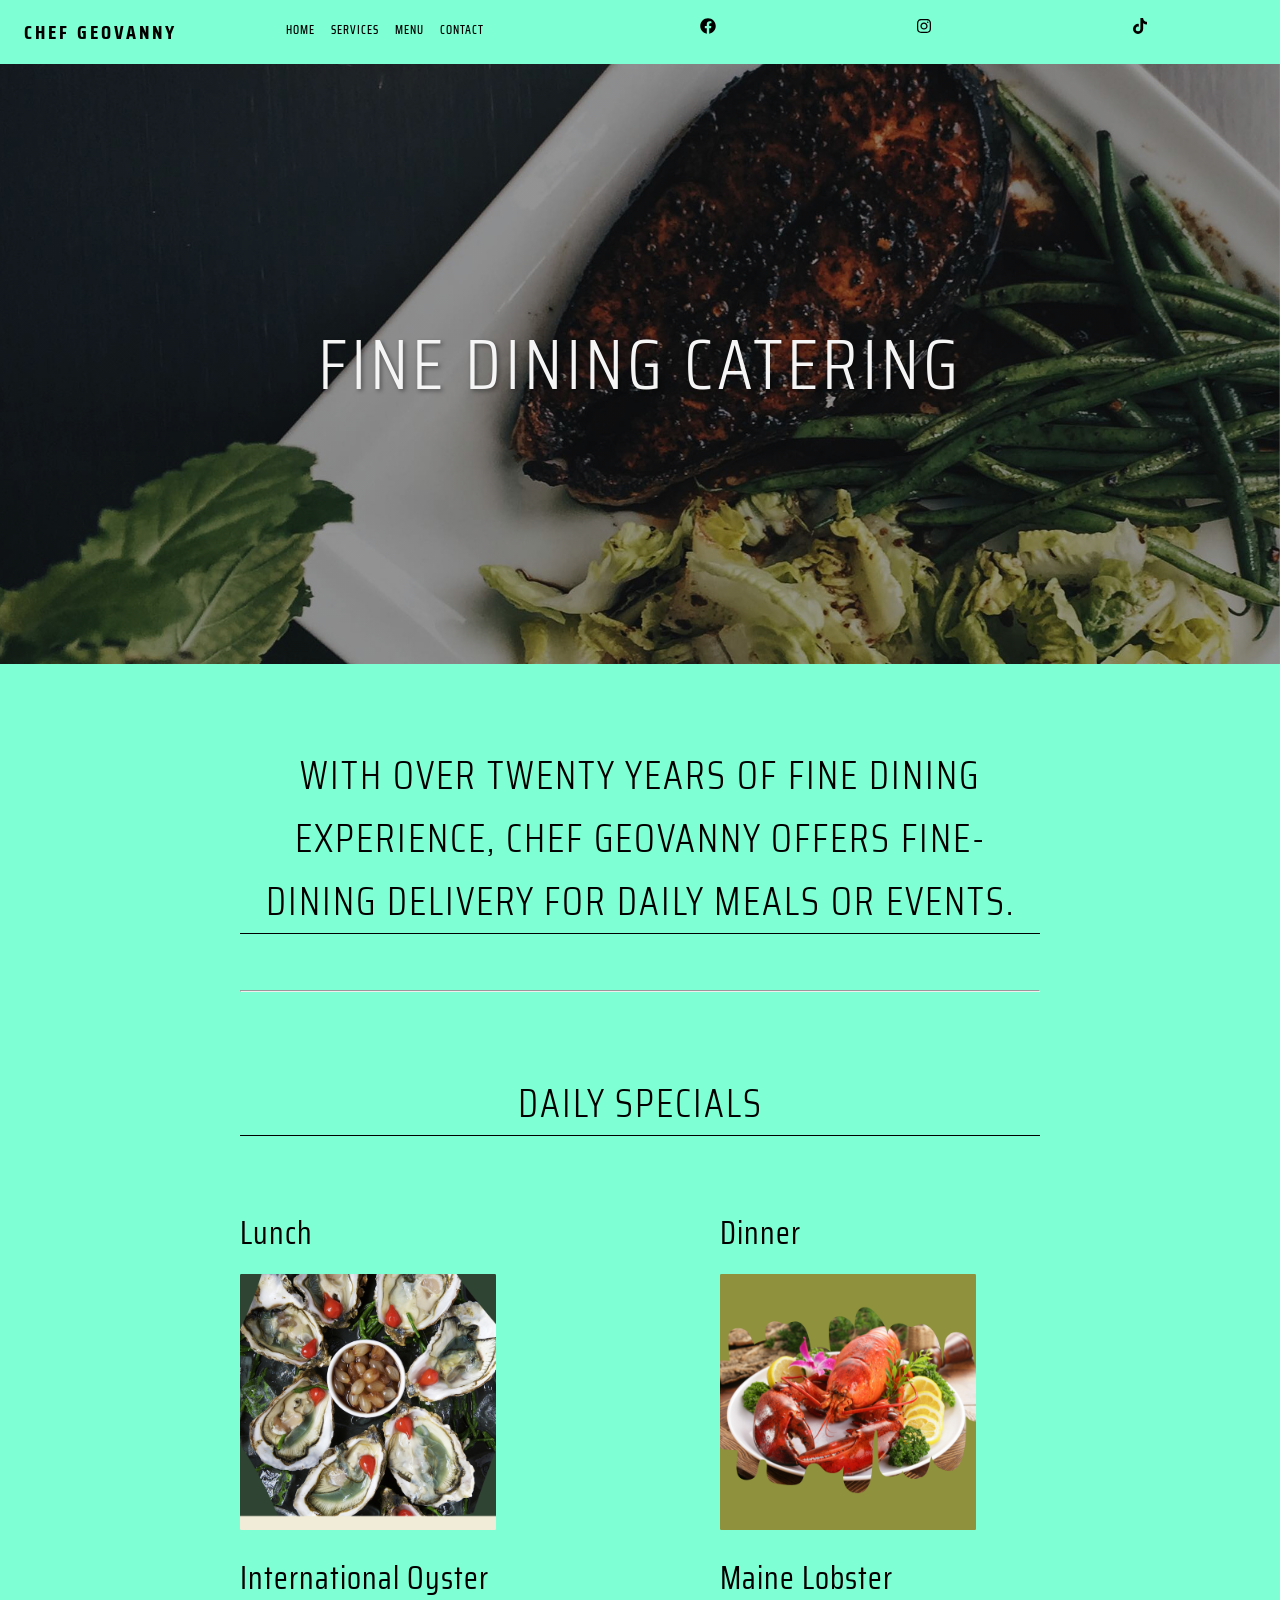
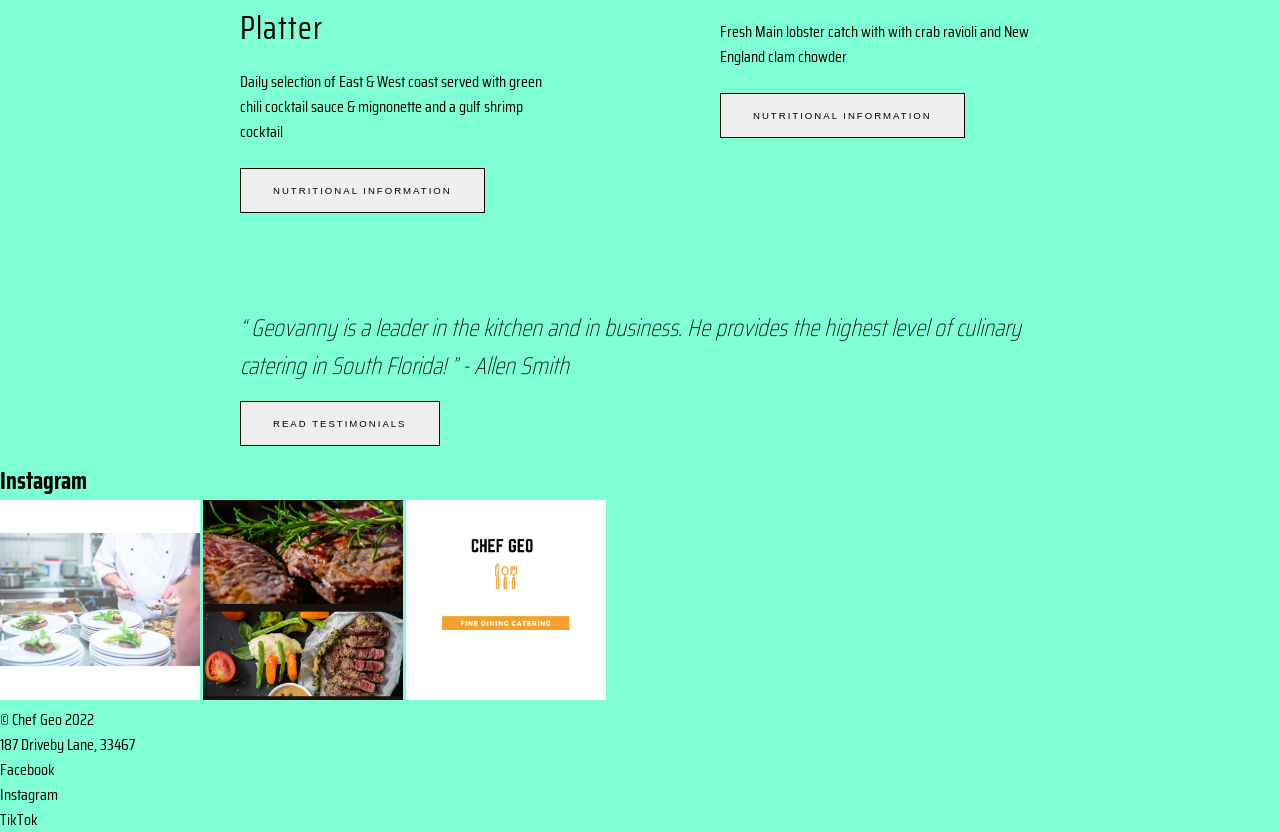
==== index.html @ 7e83ac9c "Testimonials section" ====
<!DOCTYPE html>
<html lang="en">
  <head>
    <meta charset="UTF-8" />
    <meta name="viewport" content="width=device-width, initial-scale=1.0" />
    <meta http-equiv="X-UA-Compatible" content="ie=edge" />
    <title>Static Template</title>
    <link rel="preconnect" href="https://fonts.googleapis.com">
<link rel="preconnect" href="https://fonts.gstatic.com" crossorigin>
<link href="https://fonts.googleapis.com/css2?family=Saira+Condensed:wght@200;300&display=swap" rel="stylesheet">
    <link rel="stylesheet" href="./stylescss/styles.css">
  </head>
  <body>
    <header class="page-header">
      <span class="logo">Chef Geovanny</span>
      <nav class="page-header-menu-container">
        <ul class="menu">
          <li class="menu-item">
            <a href="#"class="menu-link">Home</a>
          </li>
          <li class="menu-item">
            <a href="#"class="menu-link">Services</a>
            </li>
          <li class="menu-item">
            <a href="#"class="menu-link">Menu</a>
          </li>
          <ul class="d-none">
            <li><a href="#"class="menu-link">Italian Cuisine</a>
            </li>
            <li><a href="#"class="menu-link">Latin Cuisine</a>
            </li>
            <li><a href="#"class="menu-link">American Cuisine</a>
            </li>
          </ul>
          <li class="menu-item">
            <a href="#"class="menu-link">Contact</a>
          </li>
        </ul>
      </nav>
      <nav class="page-header-menu-container">
        <ul class="social">
          <li class="menu-item">
            <a href="#">
              <img
               class="icon" 
               src="./Assets/facebook-brands.svg" 
               alt="facebook">
            </a>
          </li>
          <li class="menu-item">
            <a href="#">
              <img 
              class="icon"
              src="./Assets/instagram-brands.svg" 
              alt="instagram">
            </a>
          </li>
          <li class="menu-item">
            <a href="#">
              <img 
               class="icon" 
               src="./Assets/tiktok-brands.svg" 
               alt="tiktok">
            </a>
          </li>
        </ul>
      </nav>
    </header>
    <main>
      <header>
        <div class="main-banner">
          <h1 class="main-banner-title">Fine Dining Catering</h1>
        </div>
      </header>
      <div class="main-container-with-margin">
        <p class="tagline">
          With over twenty years of fine dining experience, Chef Geovanny offers
          fine-dining delivery for daily meals or events.
        </p>
        <hr class="hr" />
        <section id="classes" class="articles-container three-columns-container-with-title">
          <h2 class="section-title">Daily Specials</h2>
          <div class="three-columns-container">
            <section class="class-container three-columns-container__item">
              <h3 class="column-heading">Lunch</h3>
              <img src="./Assets/Chef Geo (2).png" alt="fancy lunch." />
              <h4 class="column-heading">International Oyster Platter</h4>
              <p class="column-p">
                Daily selection of East & West coast served with green chili cocktail sauce & mignonette and a gulf shrimp cocktail</p>
              <button class="btn">Nutritional Information</button>
            </section>
            <section class="class-container three-columns-container__item">
              <h3 class="column-heading">Dinner</h3>
              <img src="./Assets/Chef Geo (1).png" alt="fancy dinner." />
              <h4 class="column-heading">Maine Lobster</h4>
              <p class="column-p">
                Fresh Main lobster catch with with crab ravioli and New England clam chowder </p>
              <button class="btn">Nutritional Information</button>
            </section>
              </div>
          </section> 
              <section class="testimonial-container">
                <blockquote class="testimonial-quote">
                  <q> Geovanny is a leader in the kitchen and in business. He provides the highest level of culinary catering in South Florida! </q> - <em>Allen Smith</em>
                </blockquote>
                <button class="btn">Read testimonials</button>
              </section>
            </div>
            <section>
              <h2>Instagram</h2>
              <div class="gallery">
                <img src="./Assets/Chef Geo (5).png" alt="instagram image1">
                <img src="./Assets/Chef Geo (4).png" alt="instagram image 2">
                <img src="./Assets/Chef Geo.png" alt="instagram image 3">
          </section>
      </div>
    </main>
    <footer>
      <p>&copy; Chef Geo 2022</P>
      <p> 187 Driveby Lane, 33467</p>
      <ul class="social">
          <li>Facebook</li>
          <li>Instagram</li>
          <li>TikTok</li>
        </ul>  
    </footer>
  </body>
</html>
---- stylescss/styles.css ----
/* Reset */
* {
  margin: 0;
  padding: 0;
}

body {
  background-color: aquamarine;
  font-family: "Saira Condensed", sans-serif;
  font-size: 16px;
}

img {
  width: 200px;
}

/* Generic utilities */
.d-none {
  display: none;
}

/* Generic components */
.btn{
  padding: 1rem 2rem;
  border: 1px solid black;
  text-transform: uppercase;
  font-weight: 400;
  letter-spacing: 2px;
  font-size: 0.6rem;
  cursor: pointer;
  margin: 1rem 0;
}

.btn:hover,
.button:focus,
.button:active{
  color: white;
  background-color: black;
}

/* Header area */
.page-header {
  display: flex;
  justify-content: space-between;
  margin: 1rem 1.5rem;
}

.logo {
  text-transform: uppercase;
  font-weight: 700;
  font-size: 1.25rem;
  letter-spacing: 3px;
}

/* header area */
.page-header-menu-container {
  display: flex;
  justify-content: space-evenly;
}

.page-header-menu-container > .menu {
  display: flex;
  list-style: none;
}

.page-header-menu-container > .social {
  display: flex;
  list-style: none;
}

.menu-item {
  padding-right: 1rem;
  text-transform: uppercase;
}

.menu-item > .menu-link {
  text-decoration: none;
  color: black;
  letter-spacing: 1px;
  font-size: 0.75rem;
  font-weight: 500;
}

.social .icon {
  height: 1rem;
}

/* Main area > header > banner */
.main-banner {
  width: 100%;
  height: 600px;
  background-image: linear-gradient(rgba(0, 0, 0, 0.4), rgba(0, 0, 0, 0.4)),
    url(../Assets/banner.png);
  background-repeat: no-repeat;
  background-size: cover;
  display: flex;
  align-items: center;
  justify-content: center;
  color: whitesmoke;
}

.main-banner-title {
  text-transform: uppercase;
  font-weight: 300;
  font-size: 4.5rem;
  letter-spacing: 4px;
  text-align: center;
  text-shadow: 2px 2px 4px rgba(0, 0, 0, 0.4);
}

/* main-container-with-margin */
.main-container-with-margin {
  margin: 0 auto;
  width: 80%;
  max-width: 800px;
}

.tagline, .section-title {
  margin: 5rem 0 3.5rem;
  text-align: center;
  font-size: 2.5rem;
  text-transform: uppercase;
  font-weight: 300;
  letter-spacing: 2px;
  border-bottom: 1px solid black
}

/* articles area */
.three-columns-container {
 display: flex;
 justify-content: space-between;
}

.three-columns-container__item {
 width: 40%;
 margin-bottom: 5rem;
}

.column-heading{
  font-size: 2rem;
  font-weight: 400;
  letter-spacing: 1px;
  margin: 1rem 0;
}

.column-p {
  margin: 0.5rem 0;
}

.three-columns-container img {
width: 80%;
border-radius: 1.25px;
}

/* testimonial */
.teestimonial-container {
  margin-bottom: 4rem 0;
}
.testimonial-quote {
  font-size: 1.5rem;
  font-style: italic;
  font-weight: 100;
  margin: 1rem 0 rem;
}
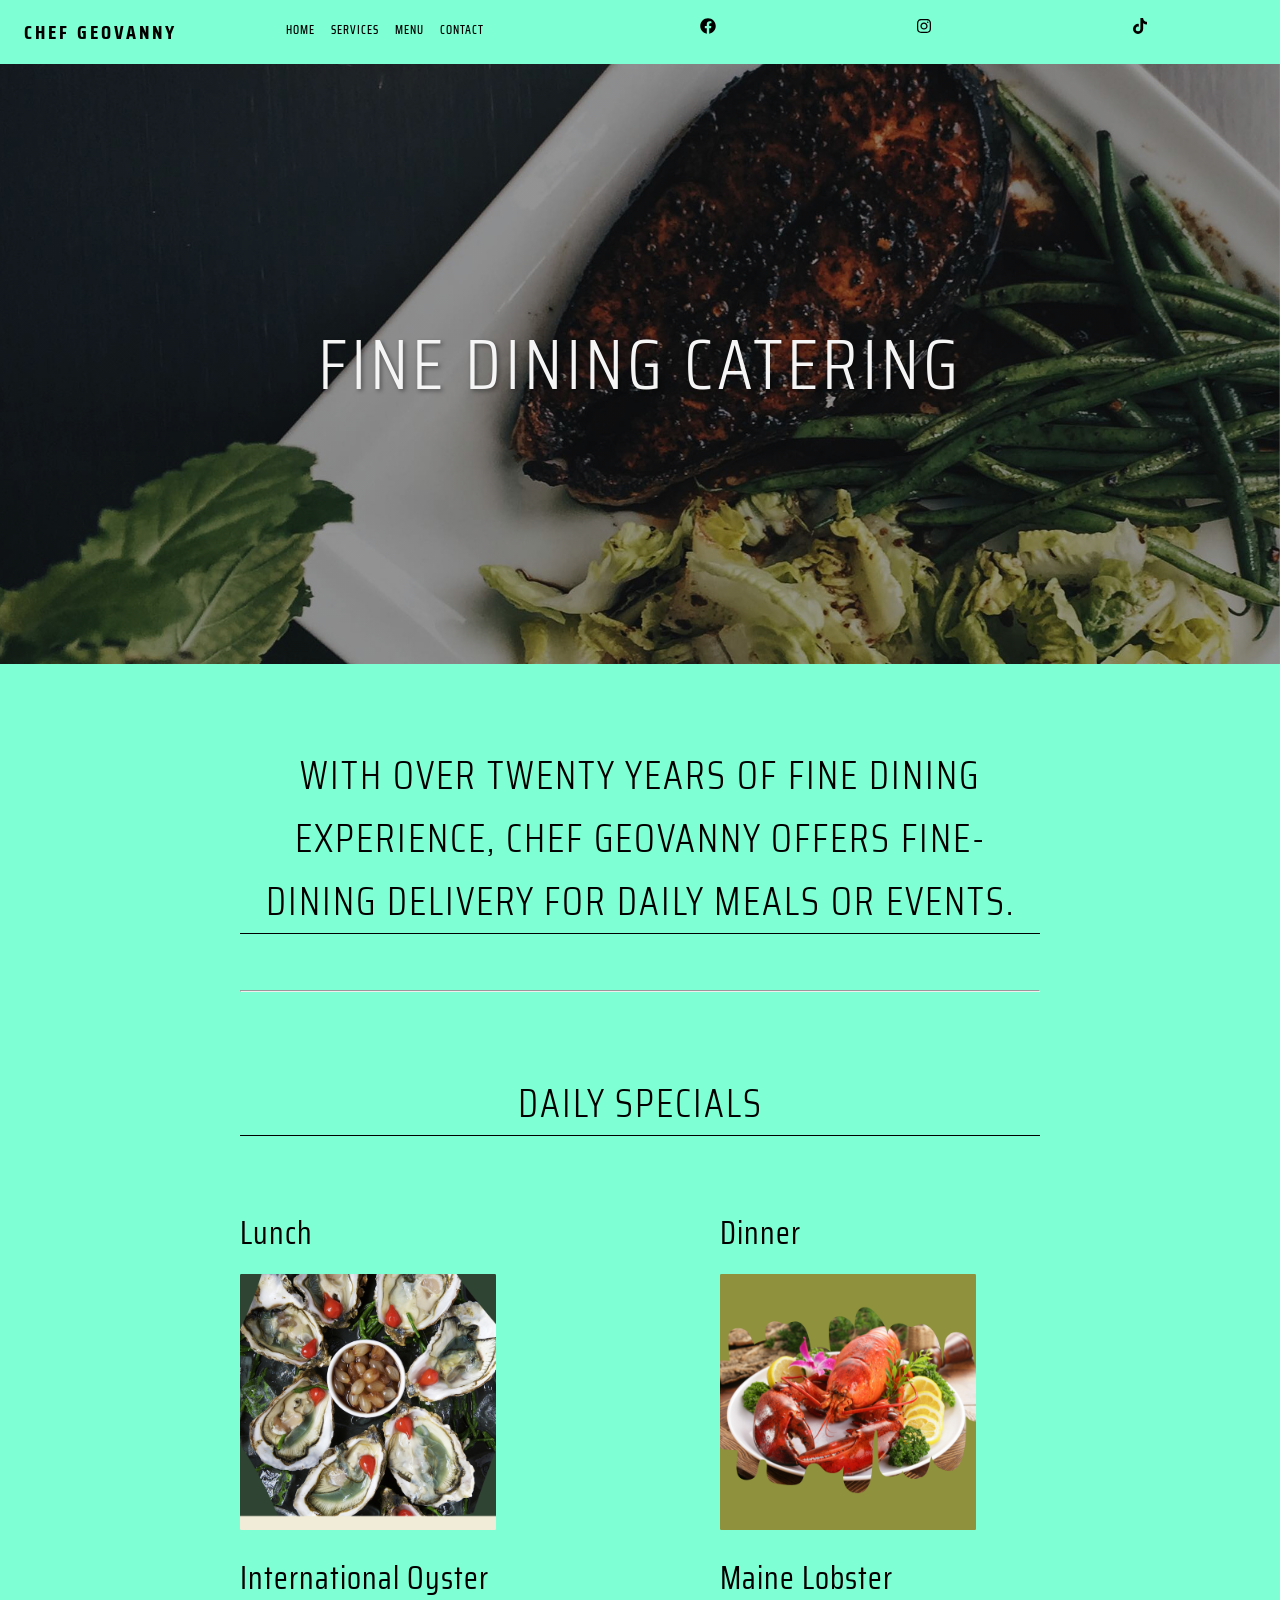
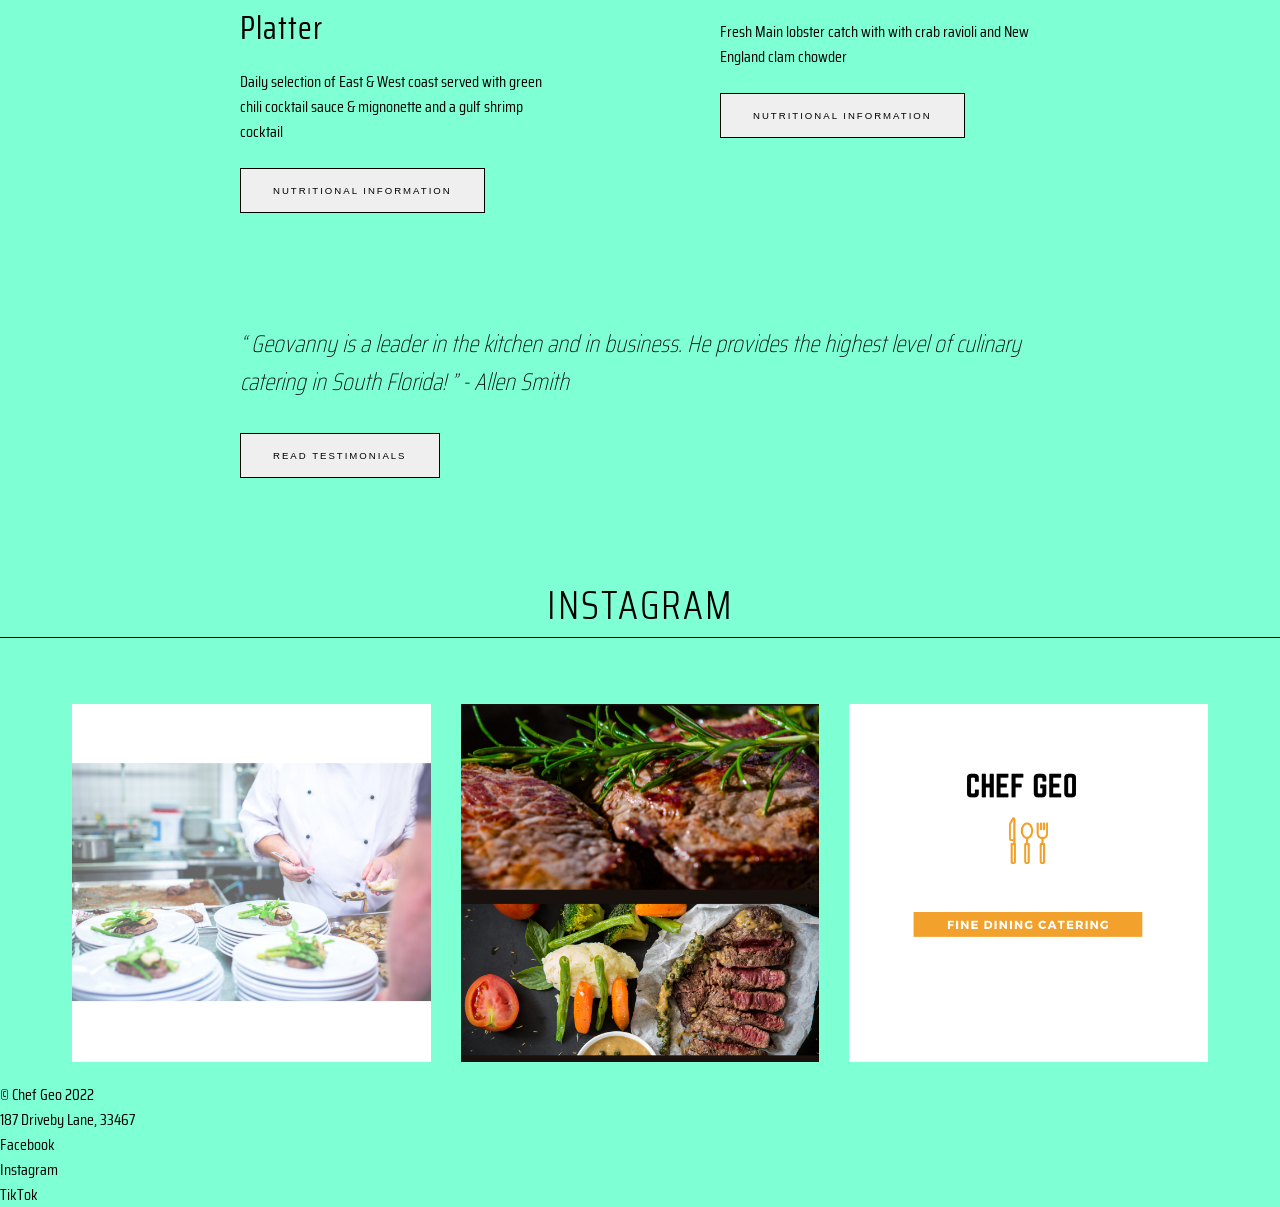
==== commit ec30dee1: "Gallery" ====
--- a/index.html
+++ b/index.html
@@ -107,11 +107,11 @@
               </section>
             </div>
             <section>
-              <h2>Instagram</h2>
+              <h2 class="section-title">Instagram</h2>
               <div class="gallery">
-                <img src="./Assets/Chef Geo (5).png" alt="instagram image1">
-                <img src="./Assets/Chef Geo (4).png" alt="instagram image 2">
-                <img src="./Assets/Chef Geo.png" alt="instagram image 3">
+                <img class="gallery-image" src="./Assets/Chef Geo (5).png" alt="instagram image1">
+                <img class="gallery-image" src="./Assets/Chef Geo (4).png" alt="instagram image 2">
+                <img class="gallery-image" src="./Assets/Chef Geo.png" alt="instagram image 3">
           </section>
       </div>
     </main>
--- a/stylescss/styles.css
+++ b/stylescss/styles.css
@@ -161,5 +161,40 @@
   font-size: 1.5rem;
   font-style: italic;
   font-weight: 100;
-  margin: 1rem 0 rem;
+  margin: 1rem 0rem;
+}
+
+/* Instagram gallery */
+.gallery {
+  display: flex;
+  flex-wrap: wrap;
+  justify-content: center;
+}
+
+.gallery-image {
+  width: 28%;
+  margin: 10px 15px 20px 15px;
+}
+
+/* Media queries */
+/* Breakpoint suggestions: https://getbootstrap.com/docs/5.1/layout/breakpoints/ 
+   Warning: Bootstrap is mobile first, not desktop first.
+*/
+@media screen and (max-width: 992px) {
+  .gallery-image {
+    width: 44%;
+    border-radius: 50%;
+  }
+}
+
+@media screen and (max-width: 768px) {
+  .gallery-image {
+    width: 100%;
+  }
+}
+
+@media screen and (max-width: 576px) {
+  .gallery-image {
+    width: 100%;
+  }
 }
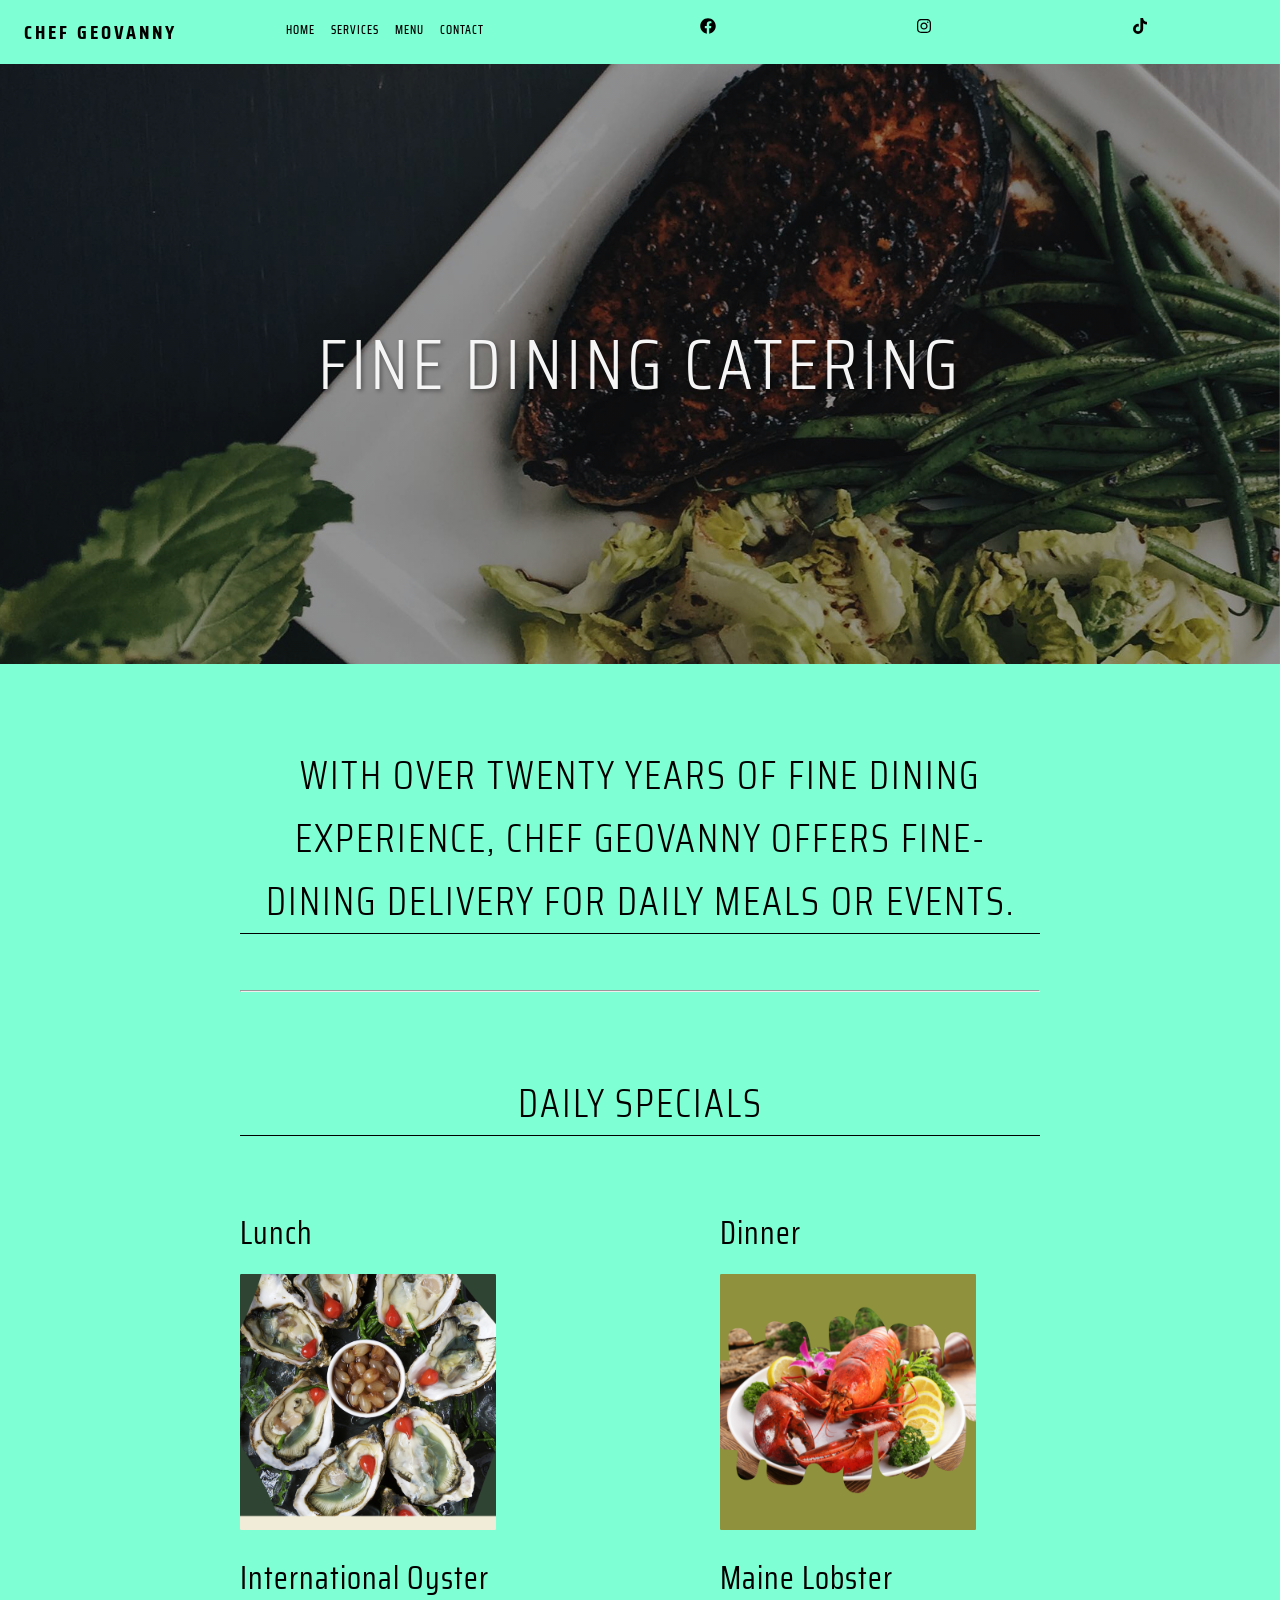
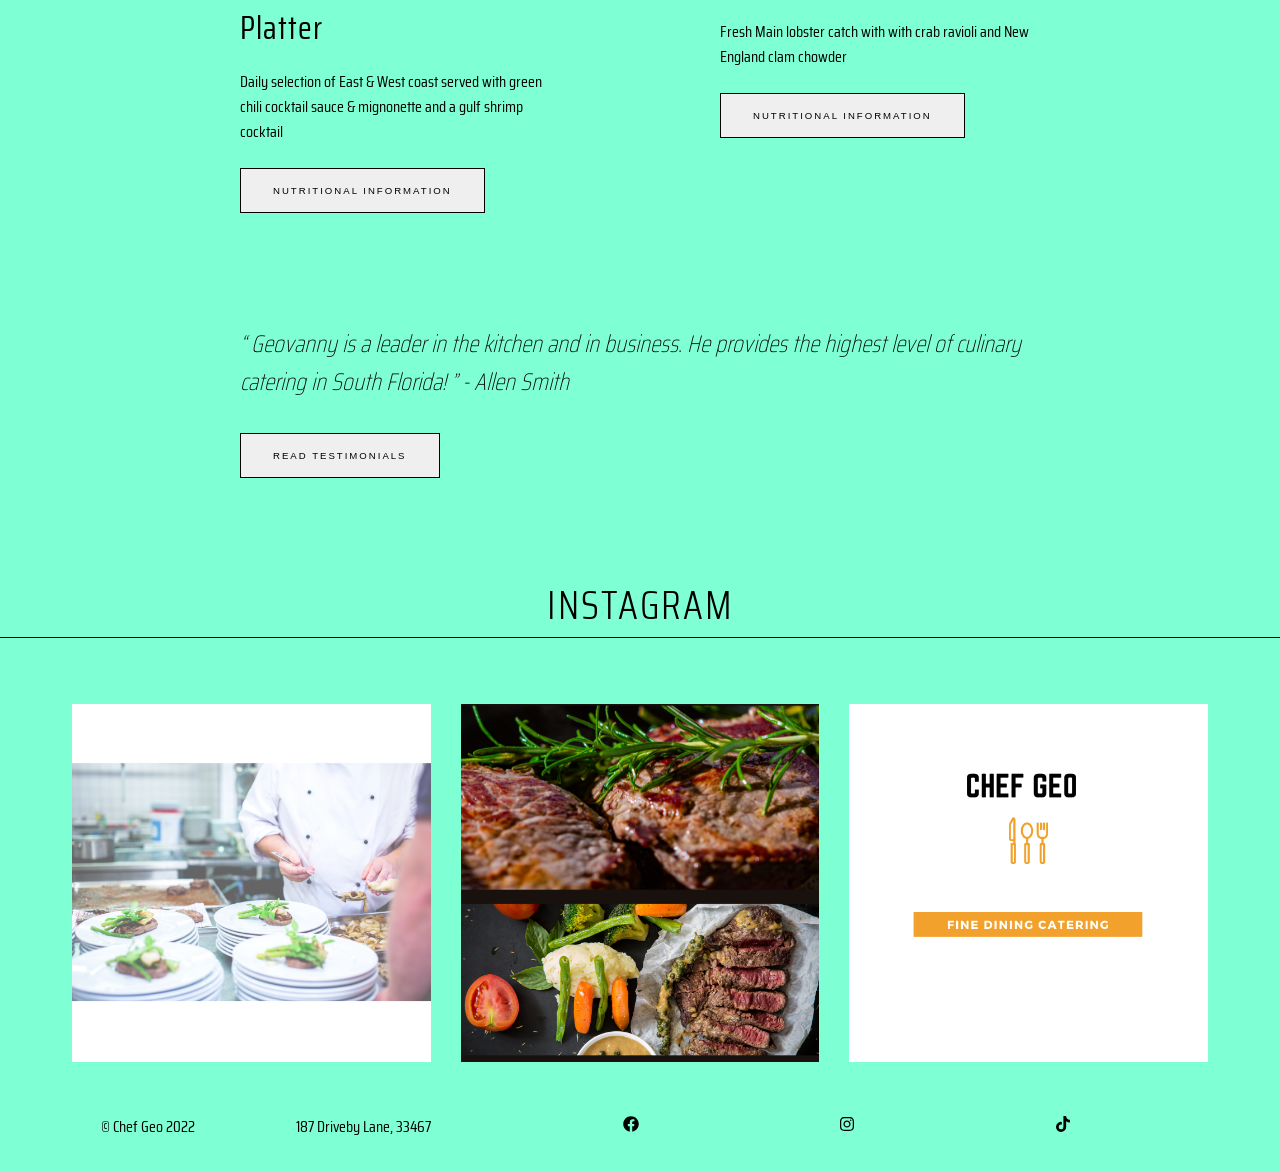
==== commit 07bb8575: "footer styles" ====
--- a/index.html
+++ b/index.html
@@ -13,7 +13,7 @@
   <body>
     <header class="page-header">
       <span class="logo">Chef Geovanny</span>
-      <nav class="page-header-menu-container">
+      <nav class="page-header-menu-container  page-header-menu-container--regular">
         <ul class="menu">
           <li class="menu-item">
             <a href="#"class="menu-link">Home</a>
@@ -37,7 +37,7 @@
           </li>
         </ul>
       </nav>
-      <nav class="page-header-menu-container">
+      <nav class="page-header-menu-container  page-header-menu-container--social  d-400minus-none">
         <ul class="social">
           <li class="menu-item">
             <a href="#">
@@ -80,8 +80,8 @@
         <hr class="hr" />
         <section id="classes" class="articles-container three-columns-container-with-title">
           <h2 class="section-title">Daily Specials</h2>
-          <div class="three-columns-container">
-            <section class="class-container three-columns-container__item">
+          <div class="three-columns-container-md">
+            <section class="class-container three-columns-container-md__item">
               <h3 class="column-heading">Lunch</h3>
               <img src="./Assets/Chef Geo (2).png" alt="fancy lunch." />
               <h4 class="column-heading">International Oyster Platter</h4>
@@ -89,7 +89,7 @@
                 Daily selection of East & West coast served with green chili cocktail sauce & mignonette and a gulf shrimp cocktail</p>
               <button class="btn">Nutritional Information</button>
             </section>
-            <section class="class-container three-columns-container__item">
+            <section class="class-container three-columns-container-md__item">
               <h3 class="column-heading">Dinner</h3>
               <img src="./Assets/Chef Geo (1).png" alt="fancy dinner." />
               <h4 class="column-heading">Maine Lobster</h4>
@@ -119,10 +119,31 @@
       <p>&copy; Chef Geo 2022</P>
       <p> 187 Driveby Lane, 33467</p>
       <ul class="social">
-          <li>Facebook</li>
-          <li>Instagram</li>
-          <li>TikTok</li>
-        </ul>  
+        <li class="menu-item">
+          <a href="#">
+            <img
+             class="icon" 
+             src="./Assets/facebook-brands.svg" 
+             alt="facebook">
+          </a>
+        </li>
+        <li class="menu-item">
+          <a href="#">
+            <img 
+            class="icon"
+            src="./Assets/instagram-brands.svg" 
+            alt="instagram">
+          </a>
+        </li>
+        <li class="menu-item">
+          <a href="#">
+            <img 
+             class="icon" 
+             src="./Assets/tiktok-brands.svg" 
+             alt="tiktok">
+          </a>
+        </li>
+      </ul>
     </footer>
   </body>
 </html>
--- a/stylescss/styles.css
+++ b/stylescss/styles.css
@@ -9,6 +9,7 @@
   background-color: aquamarine;
   font-family: "Saira Condensed", sans-serif;
   font-size: 16px;
+  min-width: 300px; /* Constraint  for your project*/
 }
 
 img {
@@ -21,7 +22,7 @@
 }
 
 /* Generic components */
-.btn{
+.btn {
   padding: 1rem 2rem;
   border: 1px solid black;
   text-transform: uppercase;
@@ -41,8 +42,11 @@
 
 /* Header area */
 .page-header {
-  display: flex;
-  justify-content: space-between;
+  display:grid;
+  grid-template-areas:
+    "logo regular-menu social-menu";
+    row-gap: 1.5rem;
+    justify-content: space-between;
   margin: 1rem 1.5rem;
 }
 
@@ -51,20 +55,22 @@
   font-weight: 700;
   font-size: 1.25rem;
   letter-spacing: 3px;
-}
-
-/* header area */
+  grid-area: logo;
+}
+
 .page-header-menu-container {
   display: flex;
-  justify-content: space-evenly;
-}
-
-.page-header-menu-container > .menu {
-  display: flex;
-  list-style: none;
-}
-
-.page-header-menu-container > .social {
+}
+
+.page-header-menu-container--regular{
+ grid-area: regular menu;
+}
+
+.page-header-menu-container--social{
+ grid-area: social-menu;
+}
+
+.menu, .social {
   display: flex;
   list-style: none;
 }
@@ -126,18 +132,20 @@
   border-bottom: 1px solid black
 }
 
-/* articles area */
-.three-columns-container {
+/* articles area 
+-md suffix: we target medium screen sizes and above 
+*/
+.three-columns-container-md {
  display: flex;
  justify-content: space-between;
 }
 
-.three-columns-container__item {
+.three-columns-container-md__item {
  width: 40%;
  margin-bottom: 5rem;
 }
 
-.column-heading{
+.column-heading {
   font-size: 2rem;
   font-weight: 400;
   letter-spacing: 1px;
@@ -148,7 +156,7 @@
   margin: 0.5rem 0;
 }
 
-.three-columns-container img {
+.three-columns-container-md__item  img {
 width: 80%;
 border-radius: 1.25px;
 }
@@ -174,6 +182,13 @@
 .gallery-image {
   width: 28%;
   margin: 10px 15px 20px 15px;
+}
+
+/* Footer */
+footer {
+  display: flex;
+  justify-content: space-evenly;
+  margin: 2rem 0;
 }
 
 /* Media queries */
@@ -183,18 +198,35 @@
 @media screen and (max-width: 992px) {
   .gallery-image {
     width: 44%;
-    border-radius: 50%;
   }
 }
 
 @media screen and (max-width: 768px) {
+
+  .page-header {
+    grid-template-areas:
+      "logo social-menu"
+      "regular-menu regular-menu";
+  }
+
   .gallery-image {
     width: 100%;
   }
-}
-
-@media screen and (max-width: 576px) {
-  .gallery-image {
-    width: 100%;
-  }
-}+
+
+    .three-columns-container-md {
+      flex-direction: column;
+      align-items: center;
+    }
+
+    .three-columns-container-md__item {
+      width: 80%;
+    }
+  }  
+
+
+  @media screen and (max-width: 400px) {
+    .d-400minus-none {
+      display: none;
+    }
+  }
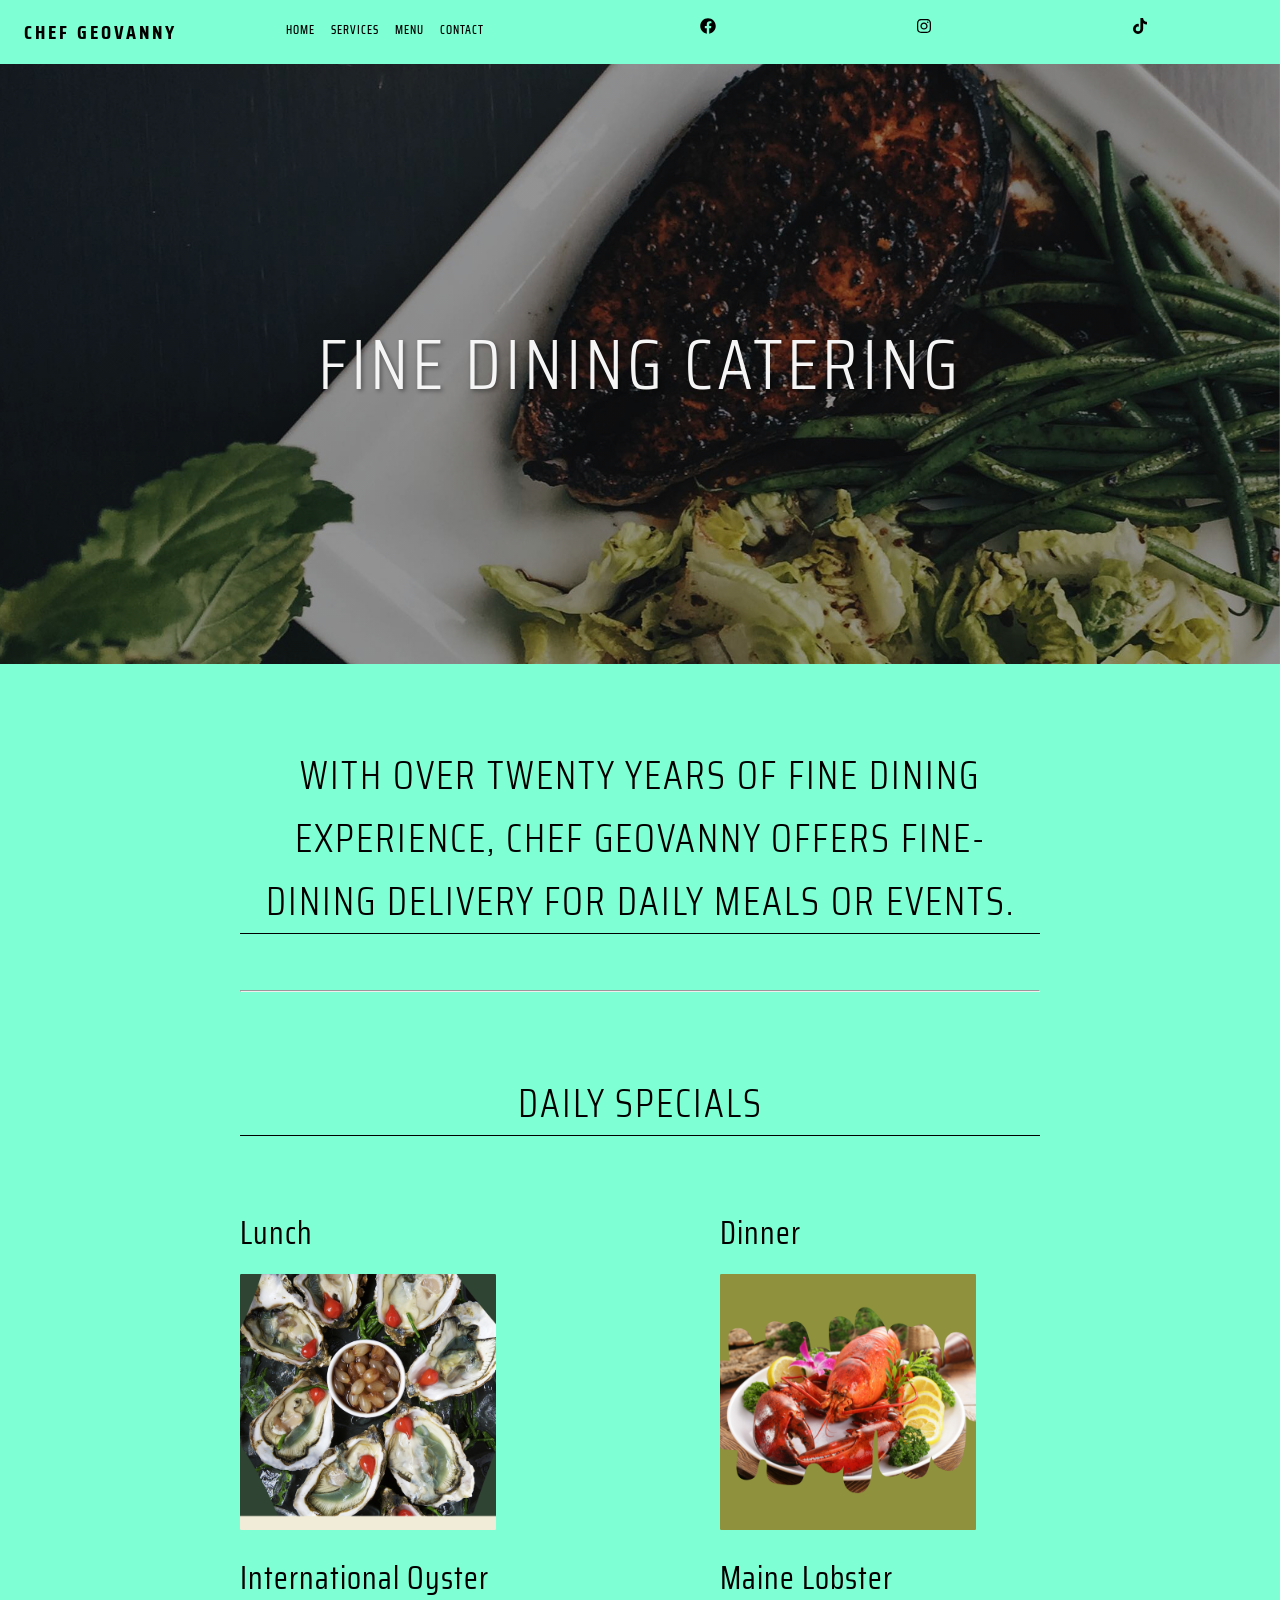
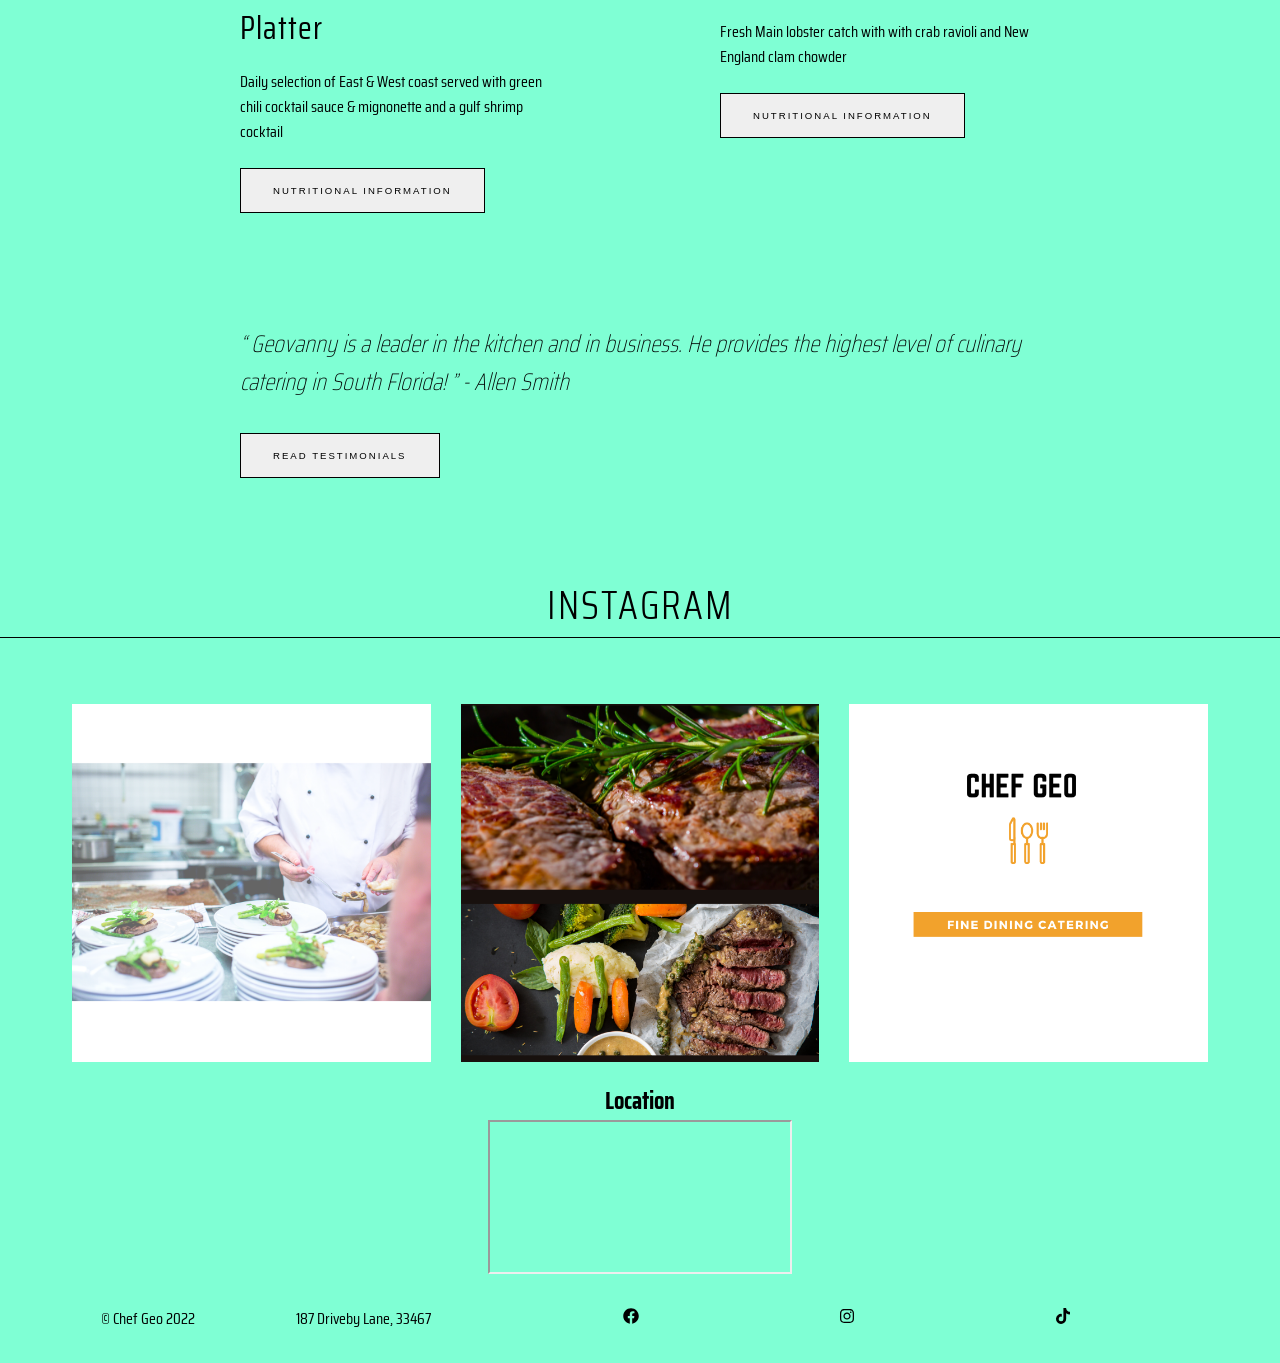
==== commit c431bd64: "location map" ====
--- a/index.html
+++ b/index.html
@@ -113,6 +113,13 @@
                 <img class="gallery-image" src="./Assets/Chef Geo (4).png" alt="instagram image 2">
                 <img class="gallery-image" src="./Assets/Chef Geo.png" alt="instagram image 3">
           </section>
+          <section class="location-container">
+            <h2>Location</h2>
+            <iframe 
+              src="https://www.google.com/maps/embed?pb=!1m18!1m12!1m3!1d3567.931697681311!2d-80.17022988461801!3d26.58656698045385!2m3!1f0!2f0!3f0!3m2!1i1024!2i768!4f13.1!3m3!1m2!1s0x88d9268d9d90e3f5%3A0x5afcceffcf211716!2s7838%20Oak%20Grove%20Cir%2C%20Lake%20Worth%2C%20FL%2033467!5e0!3m2!1sen!2sus!4v1643858986279!5m2!1sen!2sus" 
+              class="location-map" 
+              loading="lazy"></iframe>
+          </section>
       </div>
     </main>
     <footer>
--- a/stylescss/styles.css
+++ b/stylescss/styles.css
@@ -184,6 +184,21 @@
   margin: 10px 15px 20px 15px;
 }
 
+/* Map */
+.location-container {
+  display: flex;
+  flex-direction: column;
+  align-items: center;
+}
+
+
+.southfork-map {
+  width:900px;
+  height: 675px;
+  margin: 1rem auto;
+  border: none;
+}
+
 /* Footer */
 footer {
   display: flex;
@@ -222,11 +237,27 @@
     .three-columns-container-md__item {
       width: 80%;
     }
-  }  
+   
+
+    footer {
+      flex-direction: column;
+      align-items: center;
+    }
+
+    .southfork-map {
+      width: 400px;
+      height: 250px;
+    }
+  }
 
 
   @media screen and (max-width: 400px) {
     .d-400minus-none {
       display: none;
     }
+
+    .southfork-map {
+      width: 100%;
+      height: 300px;
+    }
   }
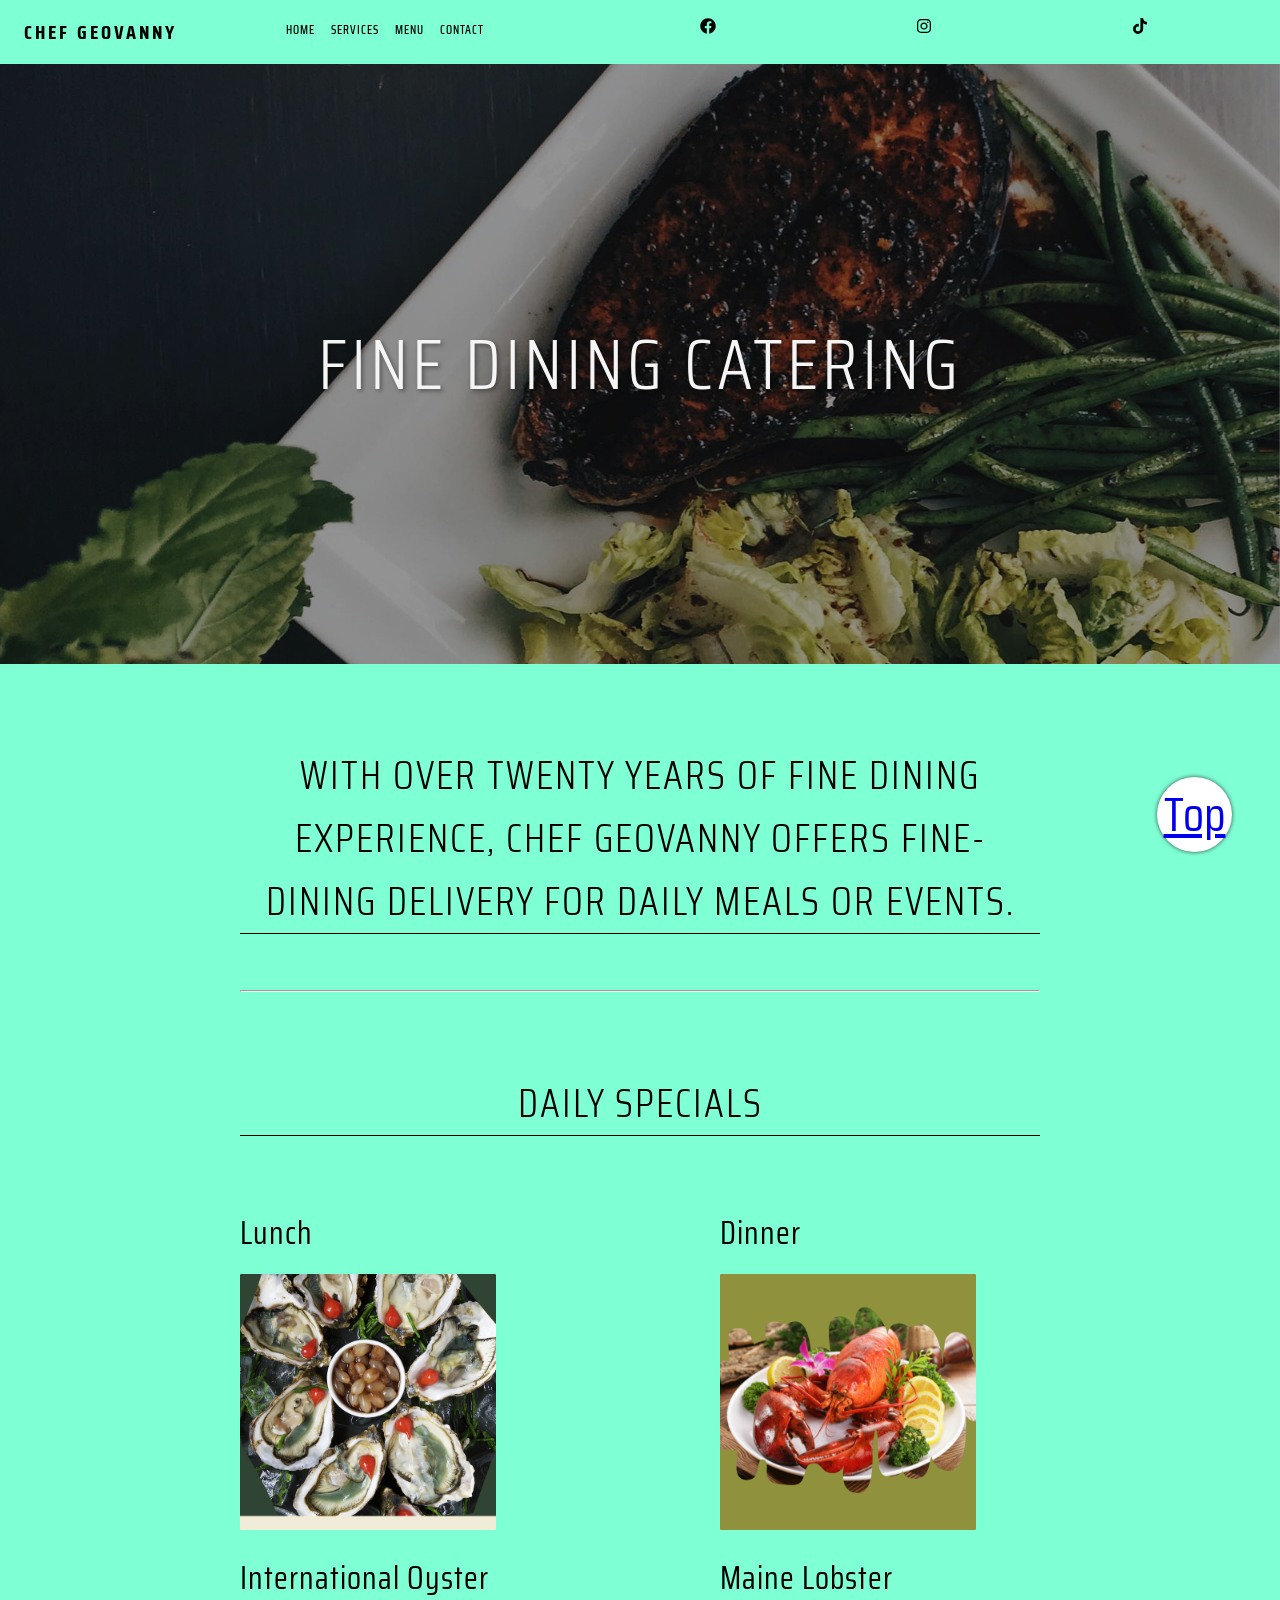
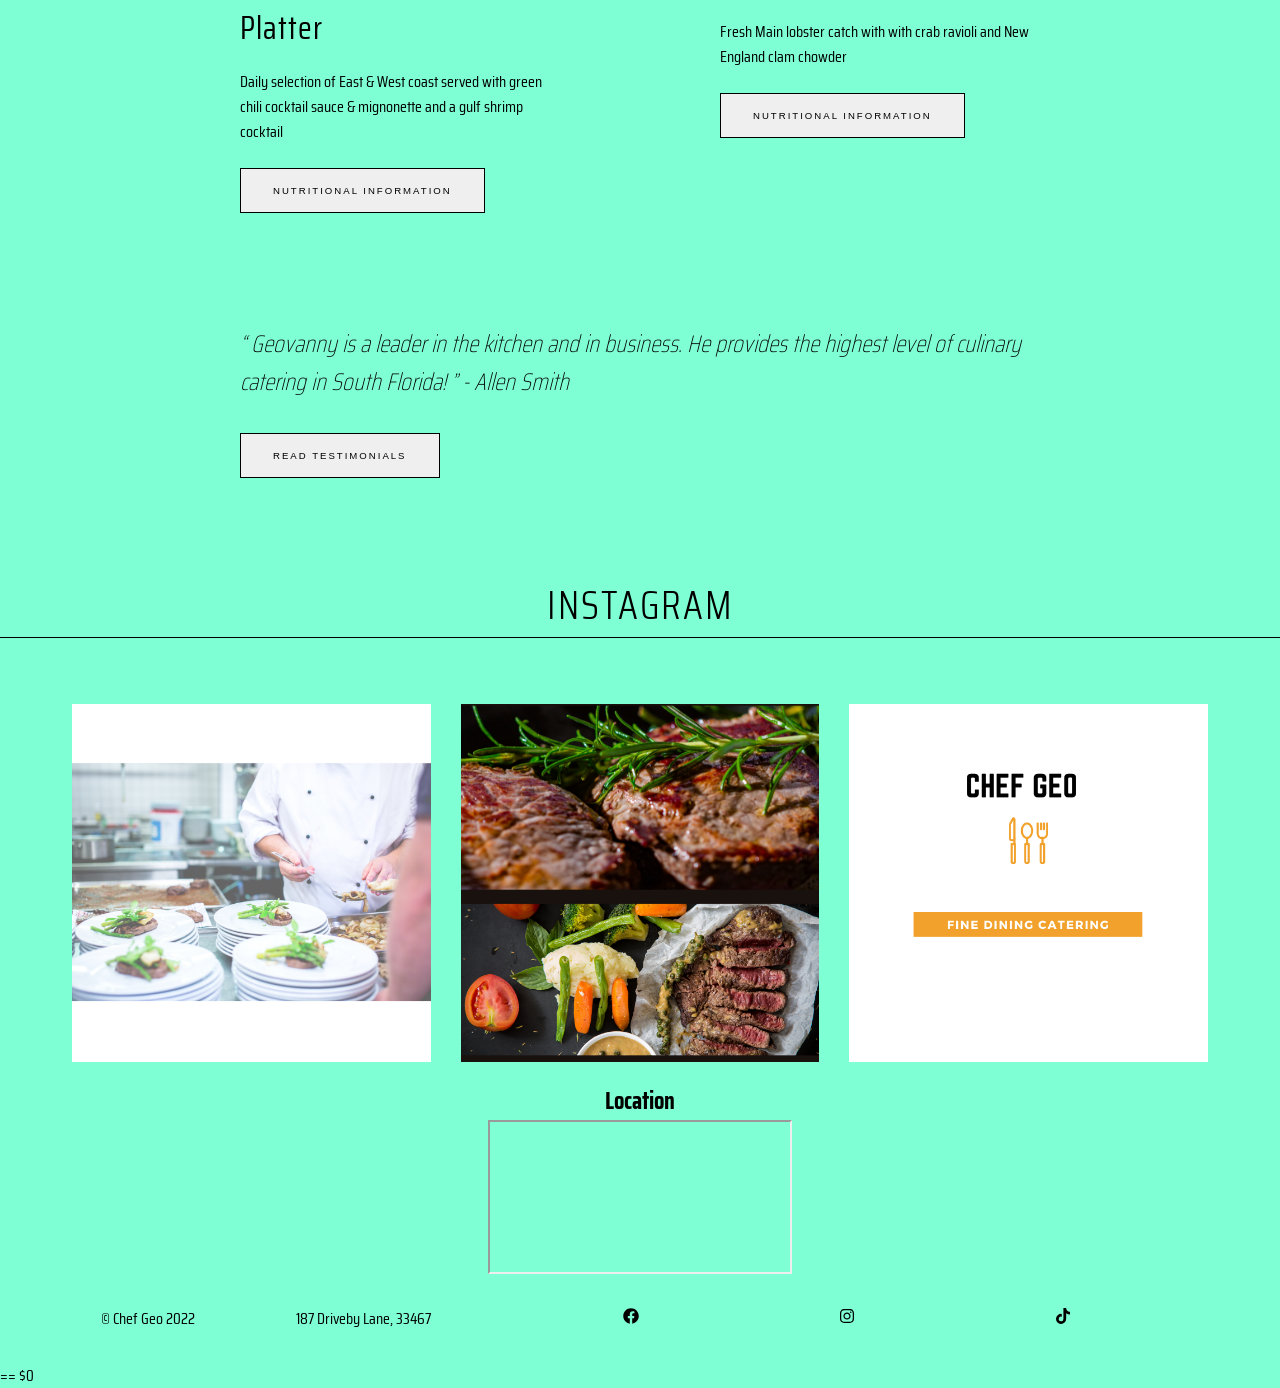
==== commit 628450fc: "back to top button" ====
--- a/index.html
+++ b/index.html
@@ -152,5 +152,6 @@
         </li>
       </ul>
     </footer>
+    <a class="back-to-top" href="#">Top</a> == $0
   </body>
 </html>
--- a/stylescss/styles.css
+++ b/stylescss/styles.css
@@ -206,6 +206,24 @@
   margin: 2rem 0;
 }
 
+/* buttons over the layout */
+.back-to-top {
+  font-size: 3rem;
+  border-radius: 50%;
+  box-shadow: 0px 0px 4px rgba(0,0,0,0.7);
+  display: inline-block;
+  width: 75px;
+  height:75px;
+  text-align: center; 
+  vertical-align: middle;
+  position: fixed;
+  right: 3rem;
+  bottom: 3rem;
+  background-color: white;
+  user-select: none;
+  cursor: pointer;
+}
+
 /* Media queries */
 /* Breakpoint suggestions: https://getbootstrap.com/docs/5.1/layout/breakpoints/ 
    Warning: Bootstrap is mobile first, not desktop first.
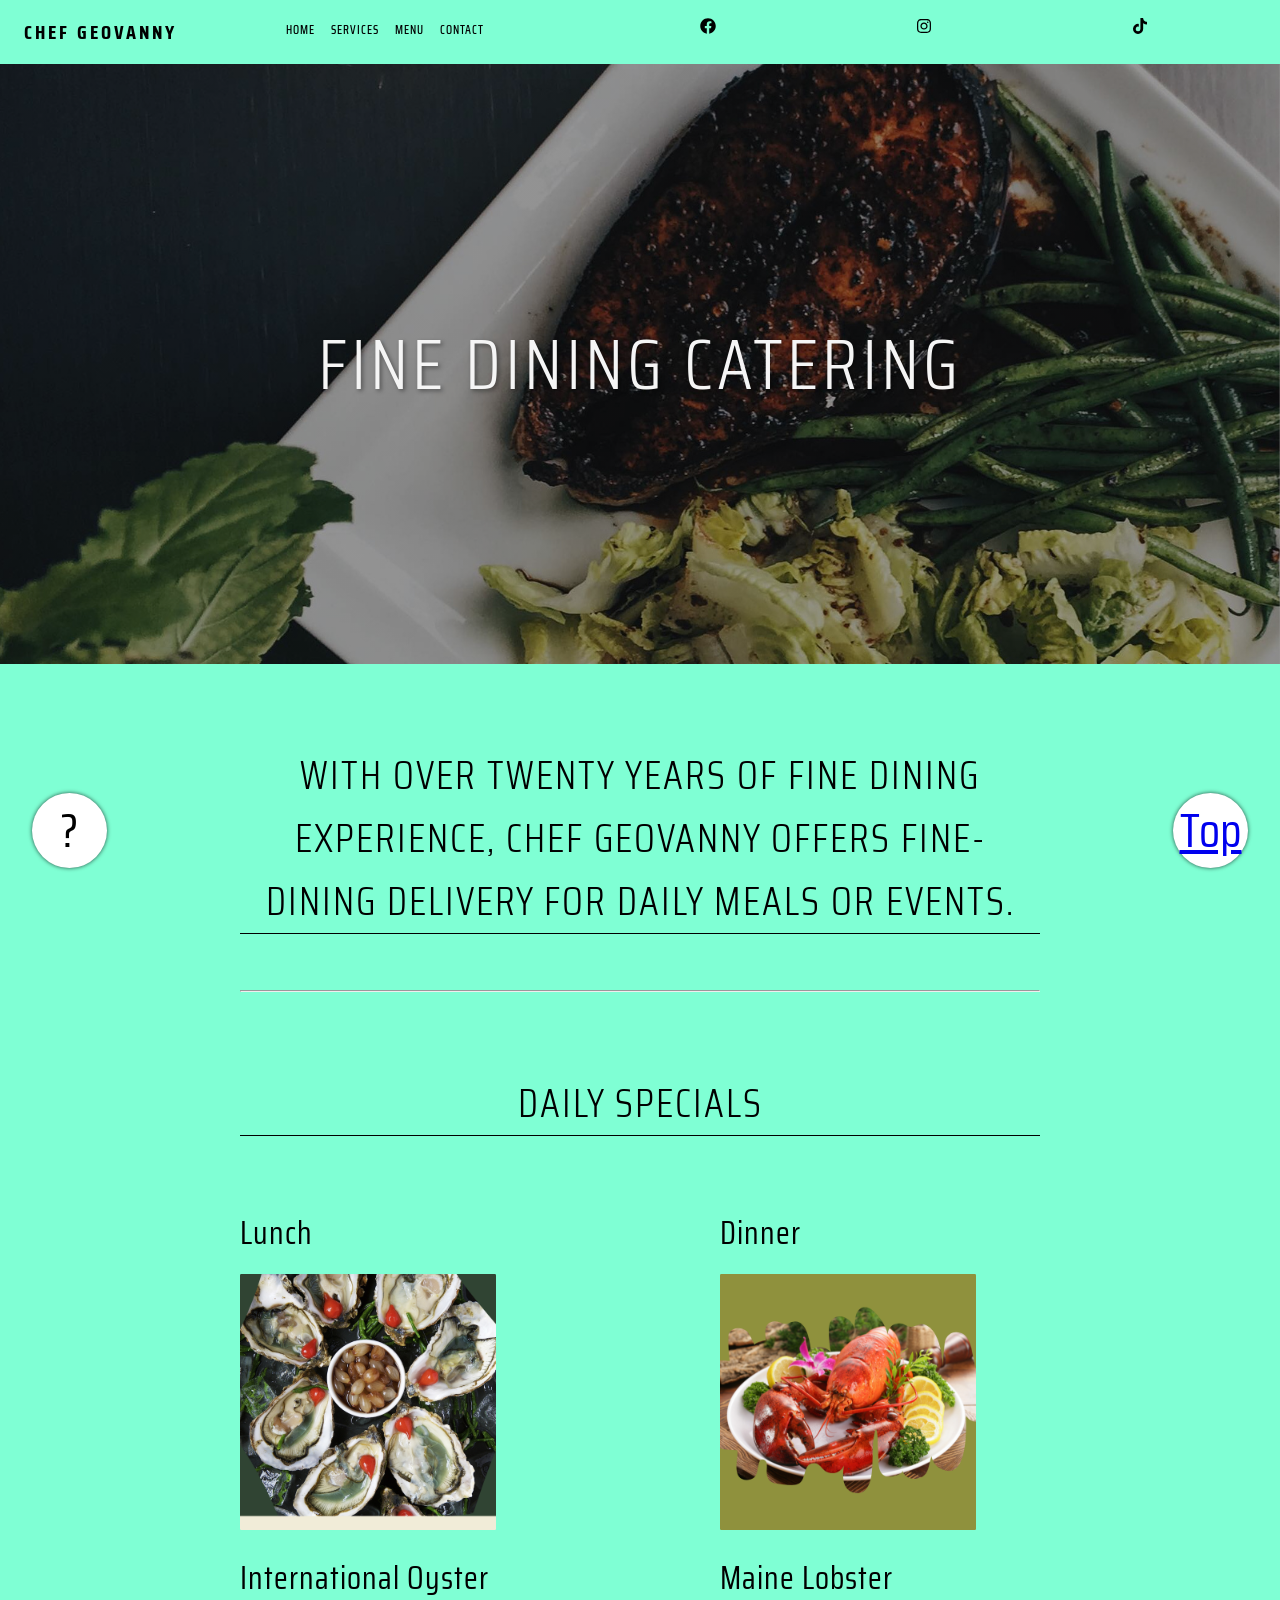
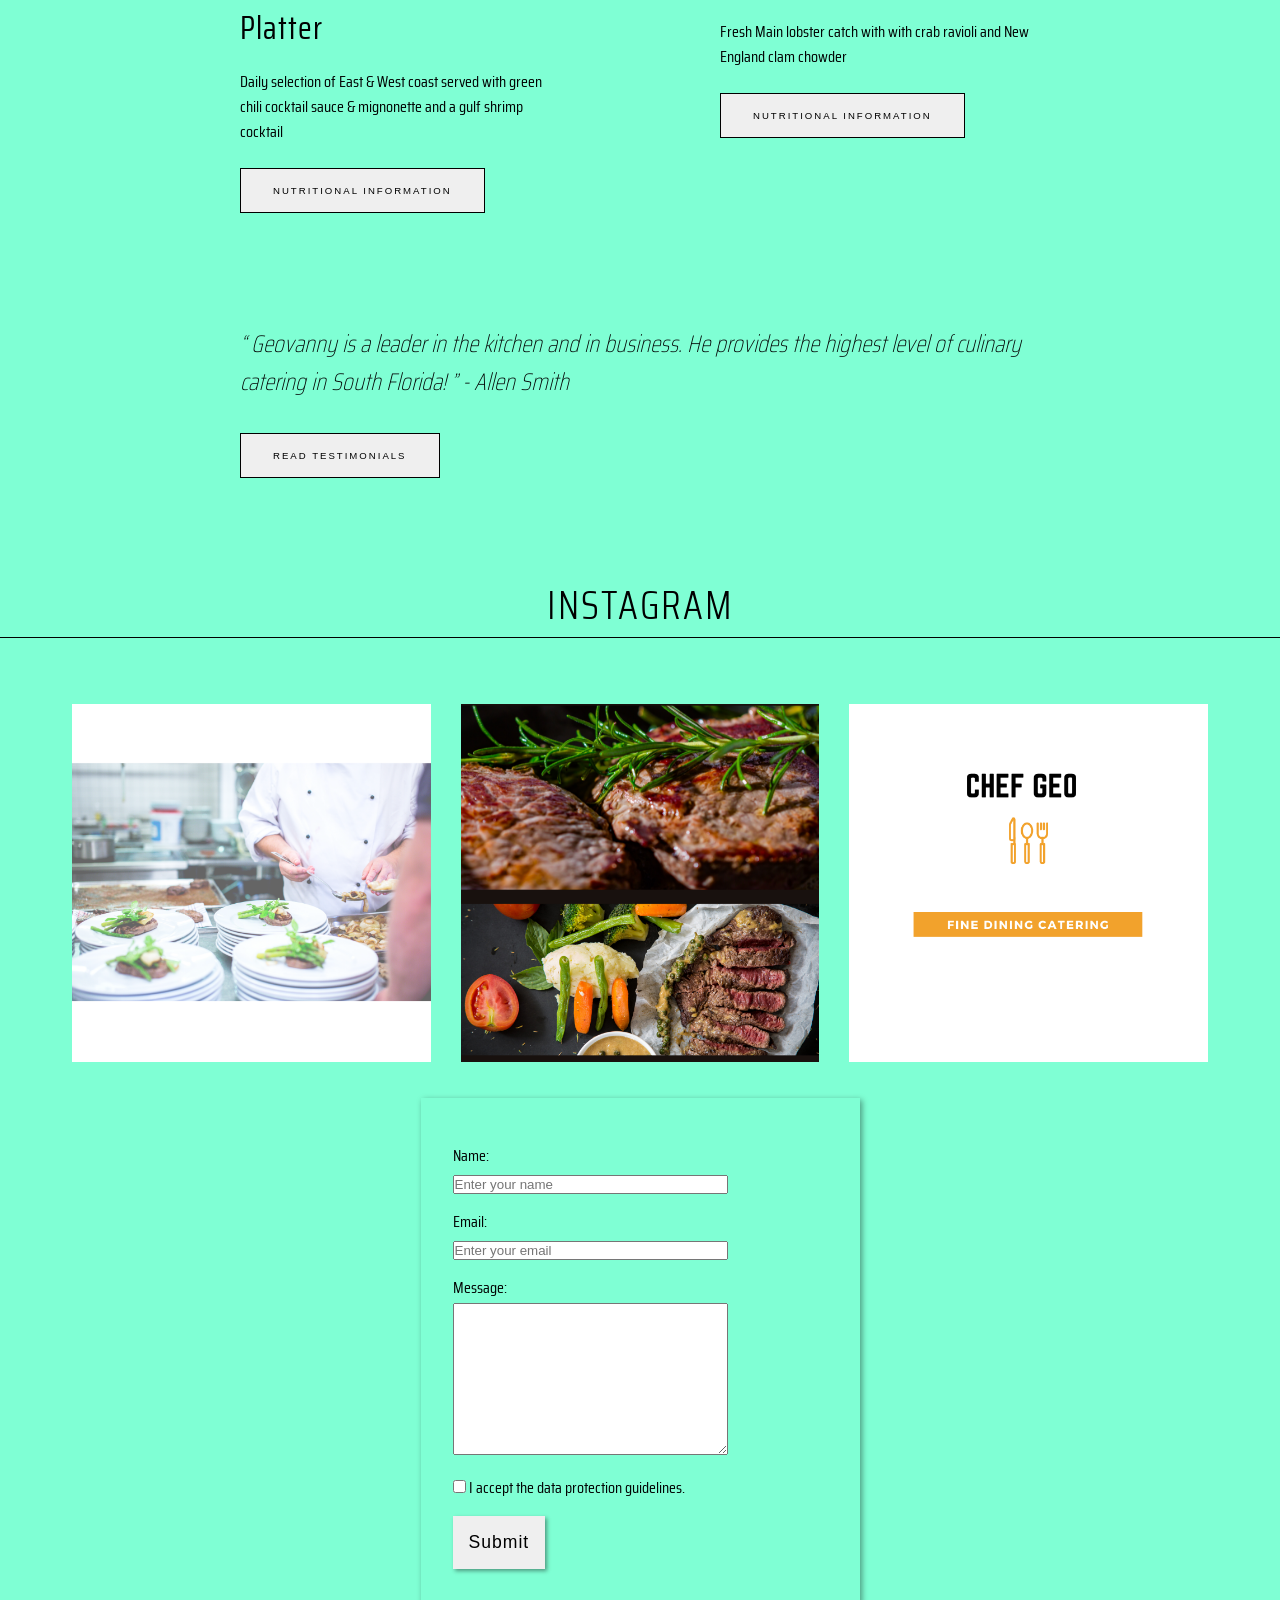
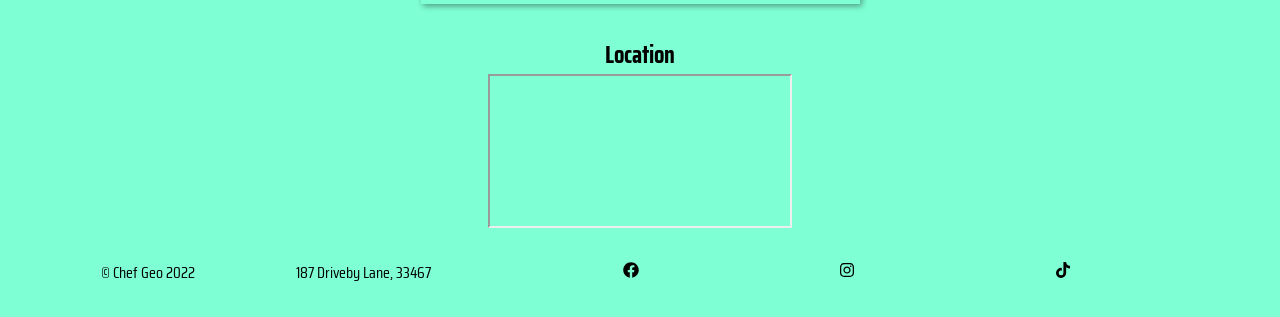
==== commit 69853eff: "fixed position form" ====
--- a/index.html
+++ b/index.html
@@ -113,6 +113,49 @@
                 <img class="gallery-image" src="./Assets/Chef Geo (4).png" alt="instagram image 2">
                 <img class="gallery-image" src="./Assets/Chef Geo.png" alt="instagram image 3">
           </section>
+          <form action="#" method="GET">
+            <div class="form-row">
+              <label class="label-top" for="name-field">
+                Name:
+              </label>
+              <input 
+                type="text"
+                id="name-field" 
+                name="name" 
+                placeholder="Enter your name" />
+            </div>
+            <div class="form-row">
+              <label class="label-top" for="email-field">Email:</label>
+              <input
+                id="email-field"
+                type="email"
+                name="email"
+                placeholder="Enter your email" />
+            </div>
+            <div class="form-row">
+              <label class="label-top" for="message-field">Message:</label>
+              <textarea 
+              name="message" 
+              id="message field" 
+              cols="30" 
+              rows="10">
+              </textarea>
+            </div>
+            <div class="form-row">
+              <input 
+                type="checkbox" 
+                name="data-protection" 
+                id="data-protection-field" />
+              <label for="data-protection-field">
+                I accept the data protection guidelines.
+              </label>  
+            </div>
+            <div class="form-row">
+              <button type="submit">Submit</button>
+            </div>
+          </form>
+
+
           <section class="location-container">
             <h2>Location</h2>
             <iframe 
@@ -152,6 +195,7 @@
         </li>
       </ul>
     </footer>
-    <a class="back-to-top" href="#">Top</a> == $0
+    <span class="fixed-link-circle left">?</span>
+    <a class="fixed-link-circle right" href="#">Top</a>
   </body>
 </html>
--- a/stylescss/styles.css
+++ b/stylescss/styles.css
@@ -207,20 +207,69 @@
 }
 
 /* buttons over the layout */
-.back-to-top {
+.fixed-link-circle {
   font-size: 3rem;
   border-radius: 50%;
   box-shadow: 0px 0px 4px rgba(0,0,0,0.7);
-  display: inline-block;
+  display: flex;
+  align-items: center;
+  justify-content: center;
   width: 75px;
   height:75px;
   text-align: center; 
   vertical-align: middle;
   position: fixed;
-  right: 3rem;
-  bottom: 3rem;
+  right: 2rem;
+  bottom: 2rem;
   background-color: white;
   user-select: none;
+  cursor: pointer;
+}
+
+.fixed-link-circle.right {
+  right: 2rem;
+}
+
+.fixed-link-circle.left {
+  left: 2rem;
+}
+
+/* Form styles */
+form {
+  width: 375px;
+  padding: 2rem;
+  box-shadow: 2px 2px 6px rgba(0 0 0 / 40%);
+  margin: 1rem auto 2rem;
+}
+
+.form-row {
+  margin-top: 0.8rem;
+}
+
+.label-top {
+  display: block;
+}
+
+.label-top, [type=checkbox], [type=submit] {
+  margin: 0.2rem 0 0.2rem 0;
+}
+
+[type=text], [type=email] textarea {
+  width: 275px;
+  box-sizing: border-box;
+}
+
+[type=text], [type=email], textarea {
+  width: 275px;
+  box-sizing: border-box;
+}
+
+[type=submit] {
+  padding: 1rem;
+  font-size: 1.1rem;
+  letter-spacing: 1px;
+  border: none;
+  box-shadow: 1.5px 1.5px 4px rgb(0 0 0 / .4);
   cursor: pointer;
 }
 
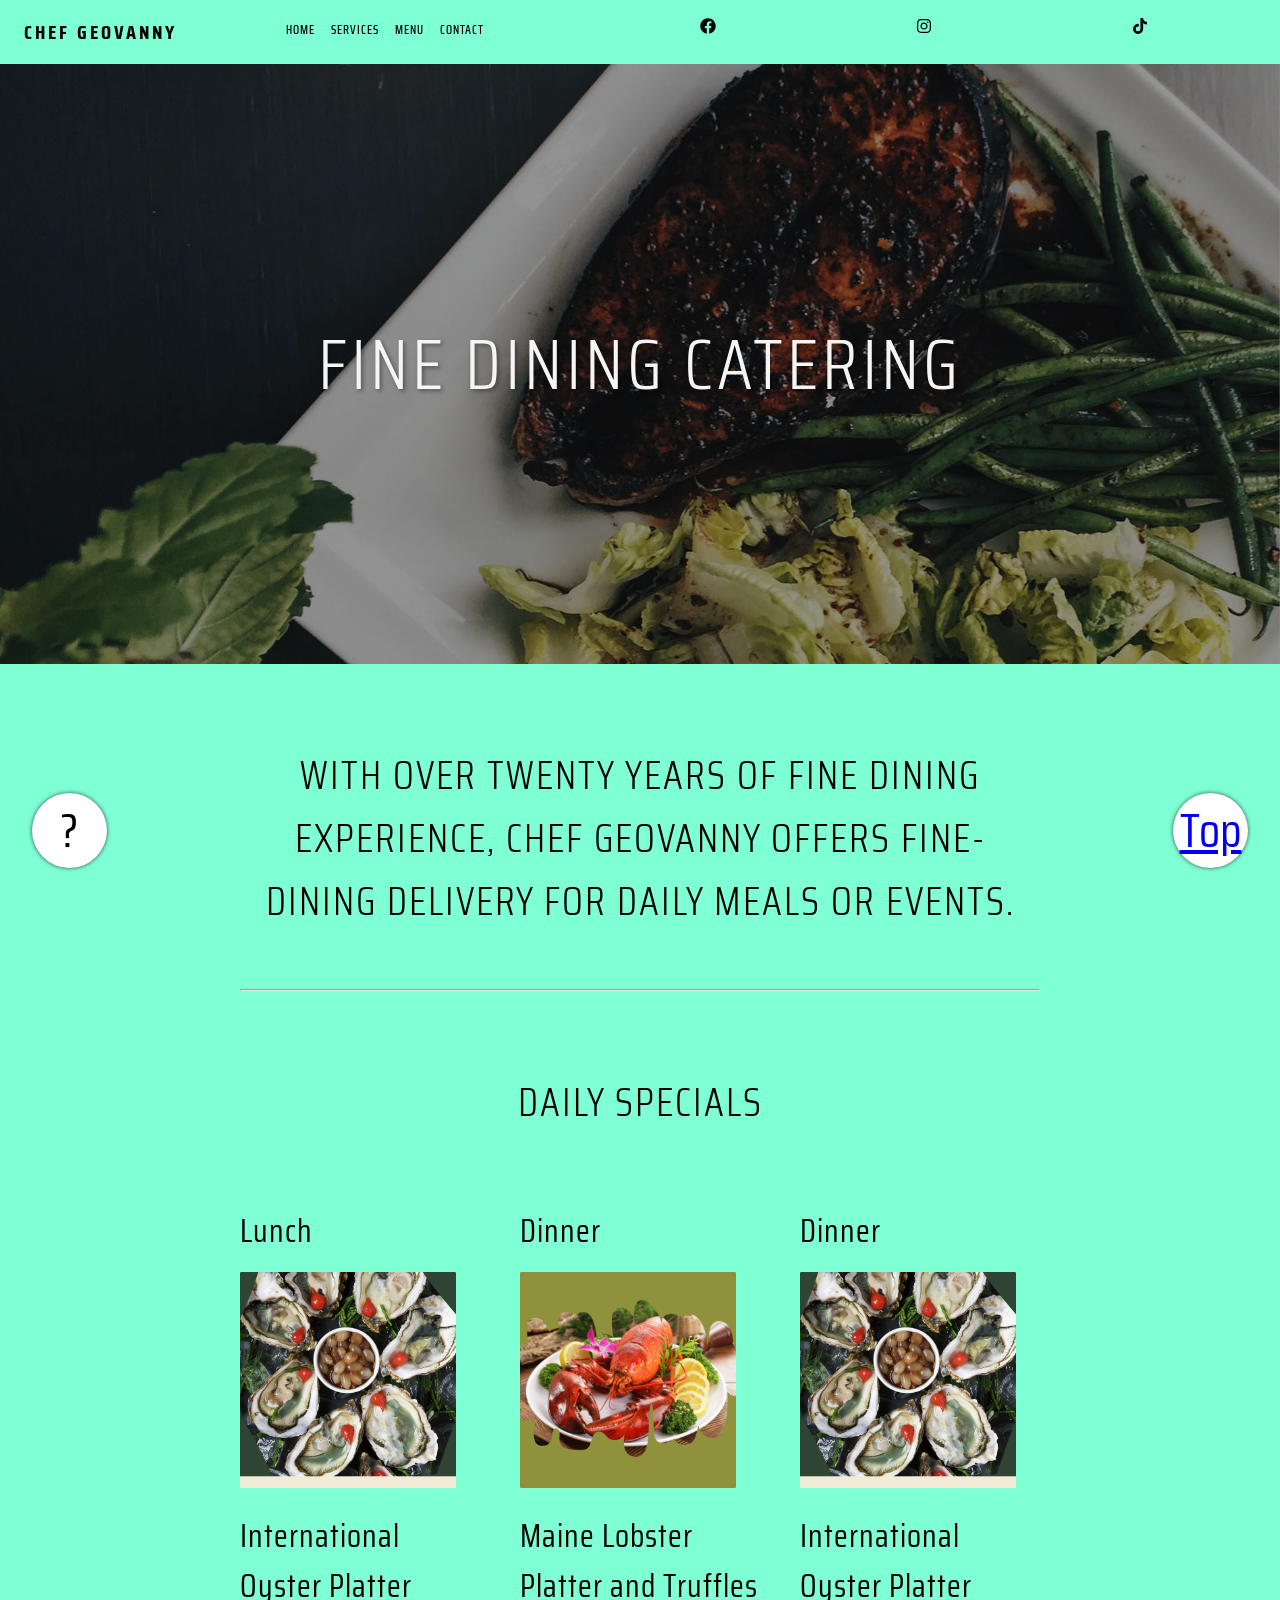
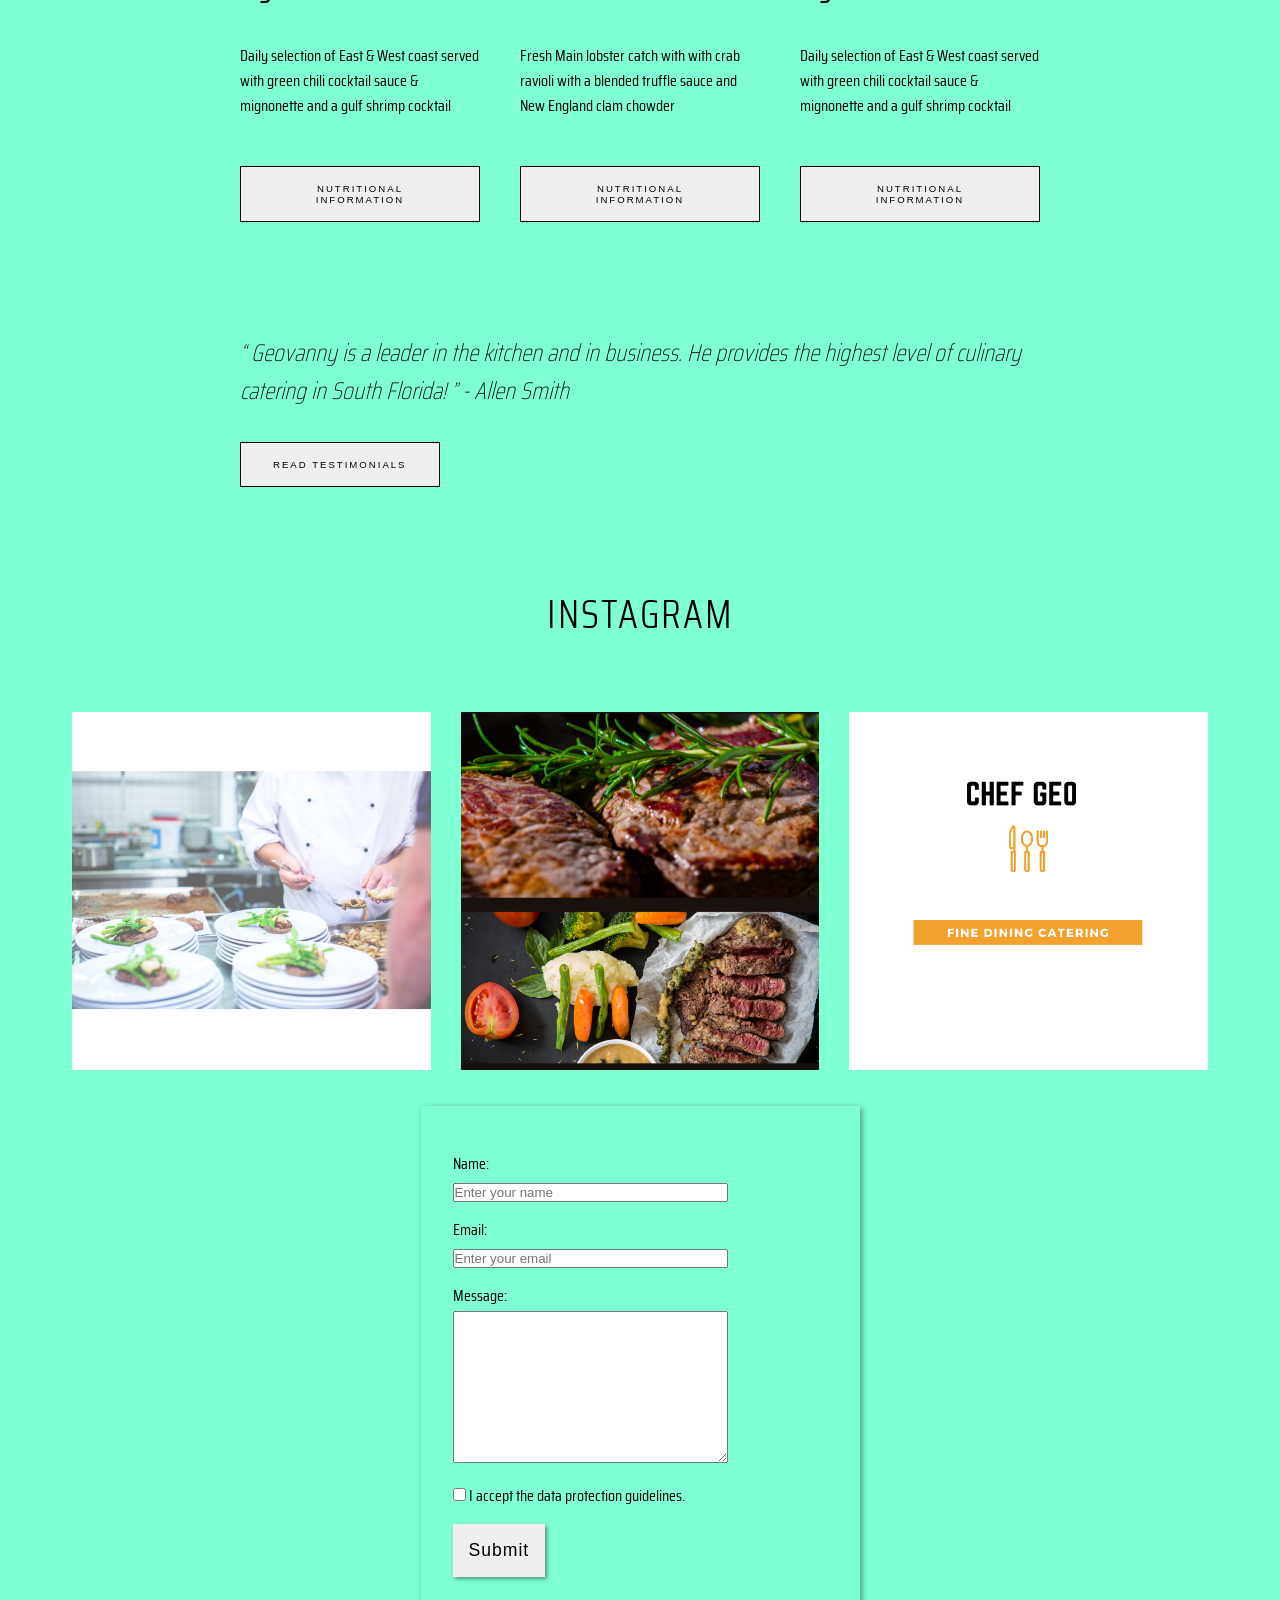
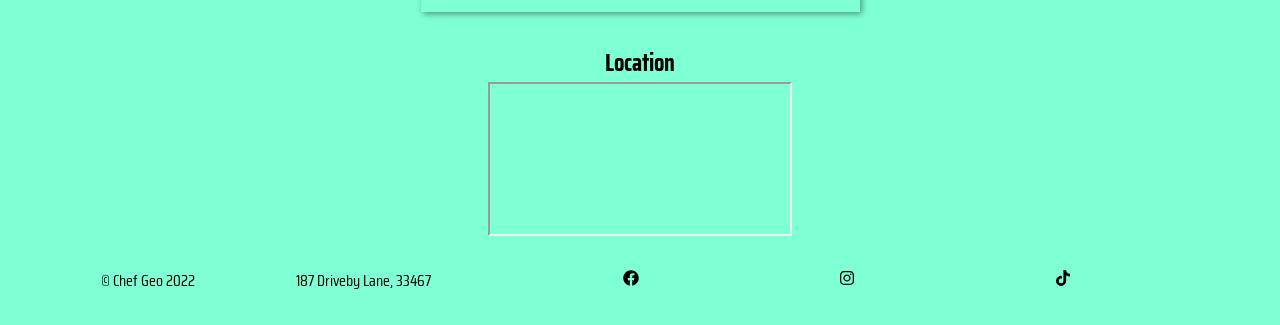
==== commit 3141f610: "new menu item" ====
--- a/index.html
+++ b/index.html
@@ -92,9 +92,17 @@
             <section class="class-container three-columns-container-md__item">
               <h3 class="column-heading">Dinner</h3>
               <img src="./Assets/Chef Geo (1).png" alt="fancy dinner." />
-              <h4 class="column-heading">Maine Lobster</h4>
+              <h4 class="column-heading">Maine Lobster Platter and Truffles</h4>
               <p class="column-p">
-                Fresh Main lobster catch with with crab ravioli and New England clam chowder </p>
+                Fresh Main lobster catch with with crab ravioli with a blended truffle sauce and New England clam chowder </p>
+              <button class="btn">Nutritional Information</button>
+            </section>
+            <section class="class-container three-columns-container-md__item">
+              <h3 class="column-heading">Dinner</h3>
+              <img src="./Assets/Chef Geo (2).png" alt="fancy lunch." />
+              <h4 class="column-heading">International Oyster Platter</h4>
+              <p class="column-p">
+                Daily selection of East & West coast served with green chili cocktail sauce & mignonette and a gulf shrimp cocktail</p>
               <button class="btn">Nutritional Information</button>
             </section>
               </div>
--- a/stylescss/styles.css
+++ b/stylescss/styles.css
@@ -129,7 +129,6 @@
   text-transform: uppercase;
   font-weight: 300;
   letter-spacing: 2px;
-  border-bottom: 1px solid black
 }
 
 /* articles area 
@@ -138,6 +137,7 @@
 .three-columns-container-md {
  display: flex;
  justify-content: space-between;
+ column-gap: 40px;
 }
 
 .three-columns-container-md__item {
@@ -153,11 +153,11 @@
 }
 
 .column-p {
-  margin: 0.5rem 0;
+  margin: 2rem 0;
 }
 
 .three-columns-container-md__item  img {
-width: 80%;
+width: 90%;
 border-radius: 1.25px;
 }
 
